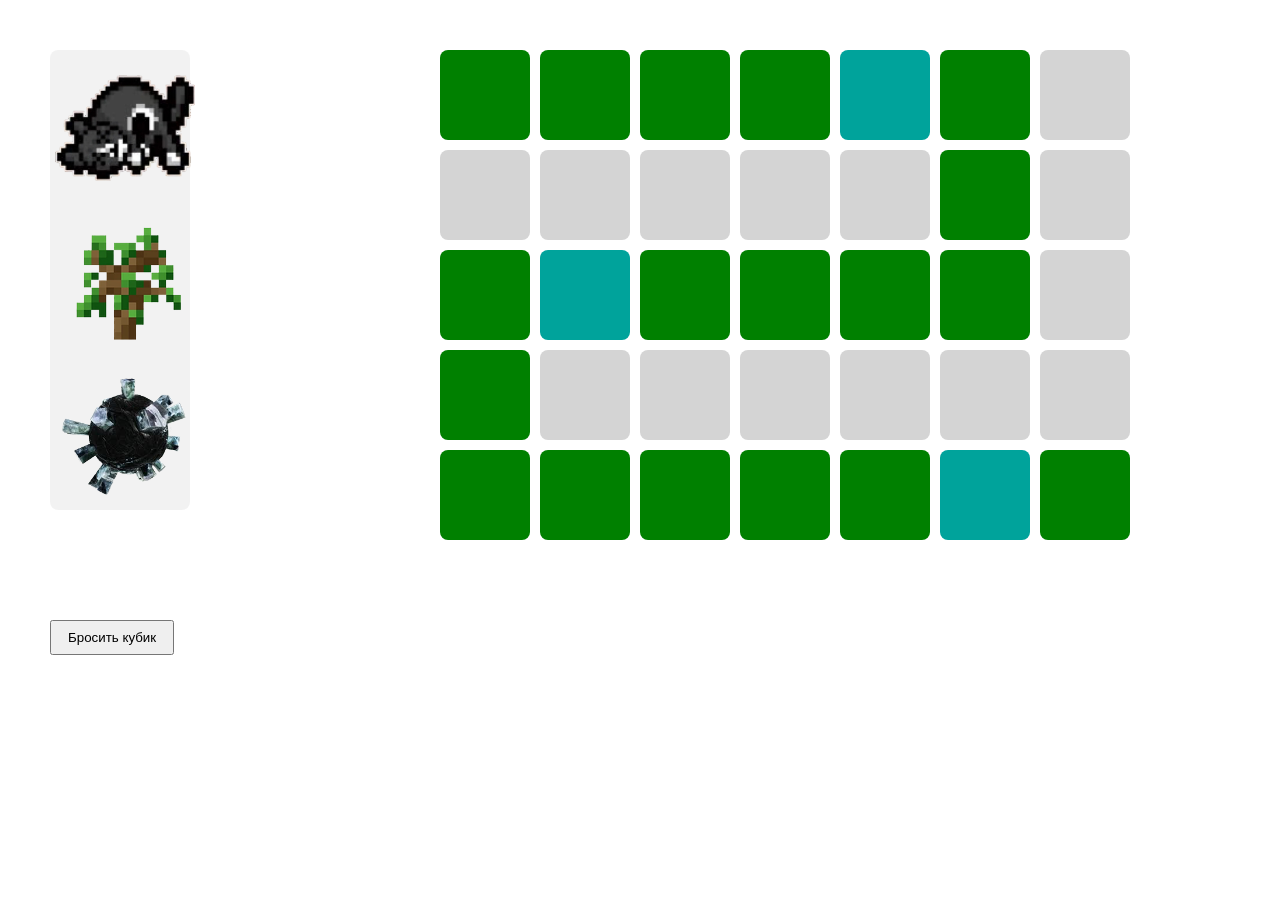
==== 1-Drag-n-drop/index.html @ 09518828 "0-All-what-I-can-do + 1-Drag-n-drop" ====
<!DOCTYPE html>
<html lang="en">

<head>
    <meta charset="UTF-8">
    <meta name="viewport" content="width=device-width, initial-scale=1.0">
    <link rel="stylesheet" href="style.css" />
    <link rel="icon" href="images/icon.png" />
    <script src="script.js" defer></script>
    <title>1-Drag-n-drop</title>
</head>

<body>

    <div class="board">
        <div class="drag" id="home">
            <img class="cont-drag" src="images/Isaac.png" draggable="true">
            <img class="cont-drag" src="images/Minecraft.png" draggable="true">
            <img class="cont-drag" src="images/Stalker.png" draggable="true">
        </div>

        <div class="drop">
            <div class="cont"></div>
            <div class="cont"></div>
            <div class="cont"></div>
            <div class="cont"></div>
            <div class="cont penalty"></div>
            <div class="cont"></div>
            <div class="empty"></div>

            <div class="empty"></div>
            <div class="empty"></div>
            <div class="empty"></div>
            <div class="empty"></div>
            <div class="empty"></div>
            <div class="cont"></div>
            <div class="empty"></div>

            <div class="cont"></div>
            <div class="cont penalty"></div>
            <div class="cont"></div>
            <div class="cont"></div>
            <div class="cont"></div>
            <div class="cont"></div>
            <div class="empty"></div>

            <div class="cont"></div>
            <div class="empty"></div>
            <div class="empty"></div>
            <div class="empty"></div>
            <div class="empty"></div>
            <div class="empty"></div>
            <div class="empty"></div>

            <div class="cont"></div>
            <div class="cont"></div>
            <div class="cont"></div>
            <div class="cont"></div>
            <div class="cont"></div>
            <div class="cont penalty"></div>
            <div class="cont"></div>
        </div>
    </div>

    <div class="message" id="message"></div>

    <div class="dice-box">
        <button id="roll">Бросить кубик</button>
        <span id="dice-result"></span>
    </div>

    </div>
</body>

</html>
---- 1-Drag-n-drop/style.css ----
* {
    padding: 0;
    margin: 0;
    box-sizing: border-box;
}

.board {
    display: flex;
    align-items: flex-start;
    gap: 250px;
    padding: 50px;
}

.drag {
    display: grid;
    grid-template-columns: 140px;
    grid-template-rows: repeat(3, 140px);
    gap: 15px;
    min-height: 450px;
    width: 140px;
    padding: 5px;
    background: rgba(0, 0, 0, 0.05);
    border-radius: 8px;
}

.cont-drag {
    width: 140px;
    height: 140px;
    border-radius: 8px;
    cursor: grab;
    object-fit: cover;
    display: block;
}

.cont-drag.dragging {
    opacity: 0.4;
}

.drop {
    display: grid;
    grid-template-columns: repeat(7, 90px);
    grid-auto-rows: 90px;
    gap: 10px;

    grid-template-areas:
        "cont cont cont cont cont cont empty"
        "empty empty empty empty empty cont empty"
        "cont cont cont cont cont cont empty"
        "cont empty empty empty empty empty empty"
        "cont cont cont cont cont cont cont";
}

.cont {
    position: relative;
    background-color: green;
    border-radius: 8px;
}

.penalty {
    background-color: #00a39b;
}

.empty {
    background-color: #d4d4d4;
    border-radius: 8px;
}

.cont .cont-drag {
    position: absolute;
    top: 0;
    left: 0;
    width: 90px;
    height: 90px;
}

.message {
    min-height: 30px;
    padding: 0 50px 10px;
    font-size: 20px;
    color: rgb(134, 3, 3);
}

.dice-box {
    padding: 0 50px 30px;
    display: flex;
    gap: 15px;
    align-items: center;
}

#roll {
    padding: 8px 16px;
    cursor: pointer;
}

#dice-result {
    font-size: 20px;
    font-weight: bold;
}
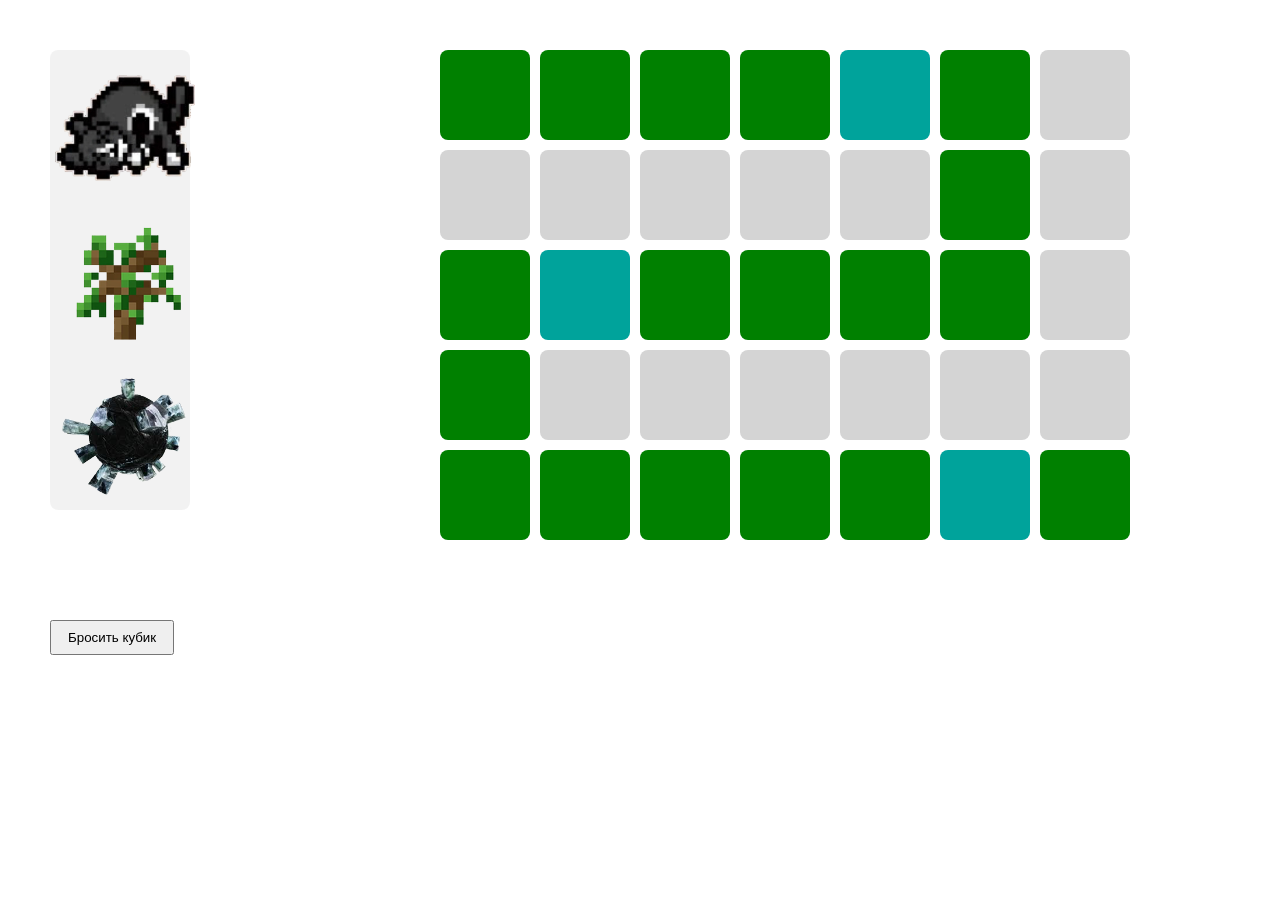
==== commit 77eea890: "2-Validator-T-800" ====
--- a/1-Drag-n-drop/index.html
+++ b/1-Drag-n-drop/index.html
@@ -1,5 +1,5 @@
 <!DOCTYPE html>
-<html lang="en">
+<html lang="ru">
 
 <head>
     <meta charset="UTF-8">
